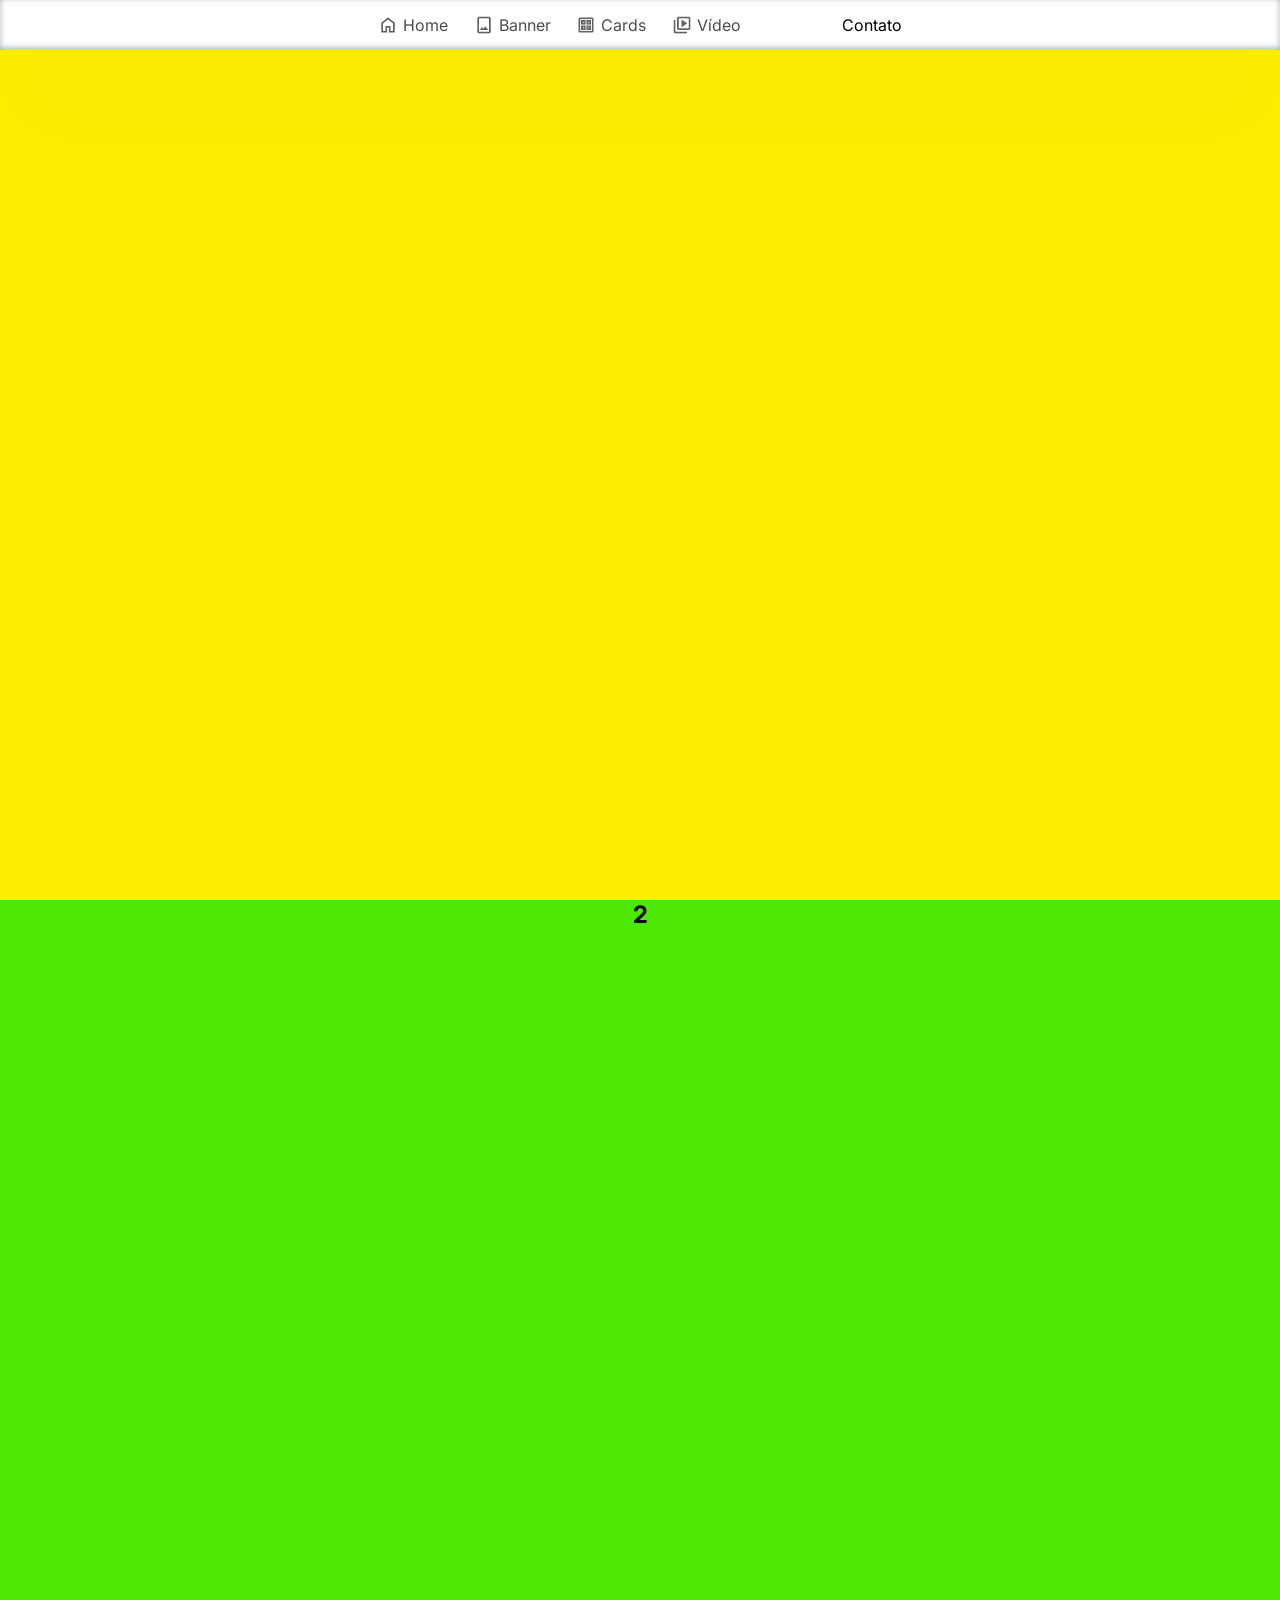
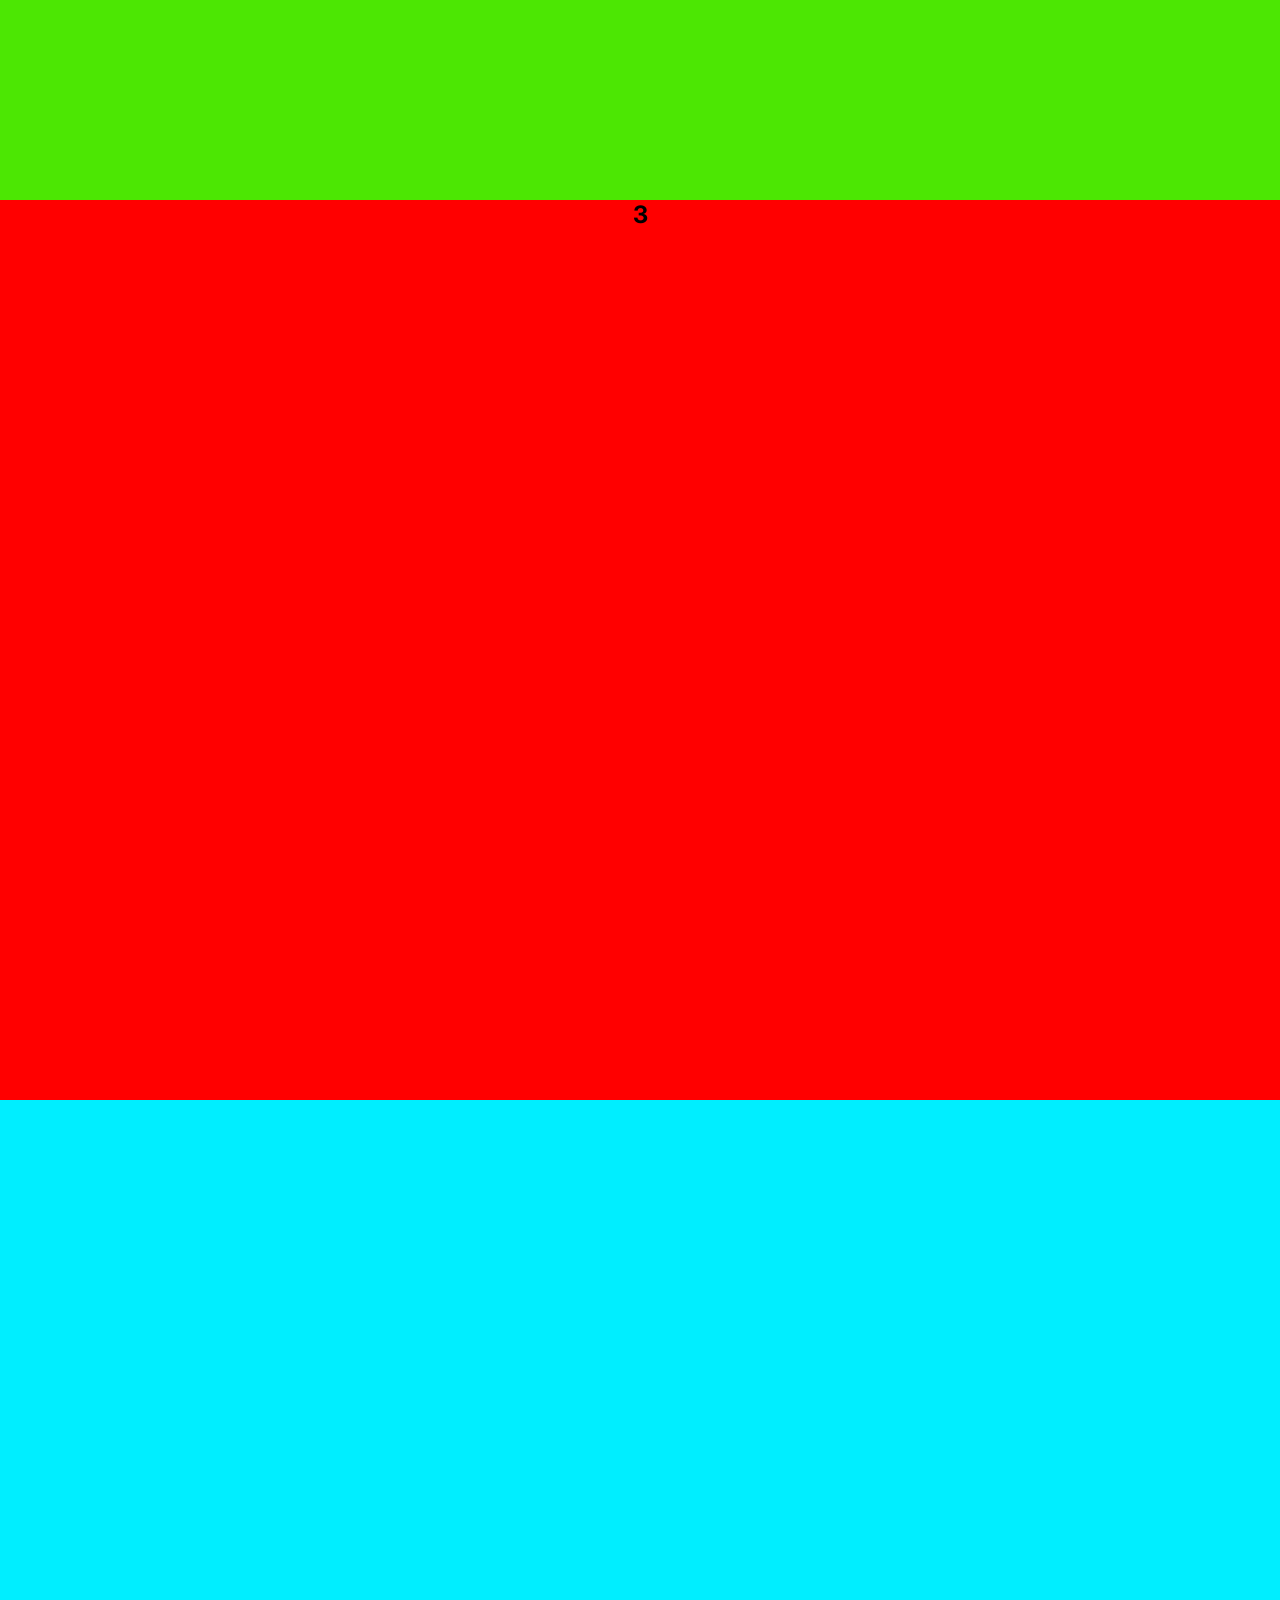
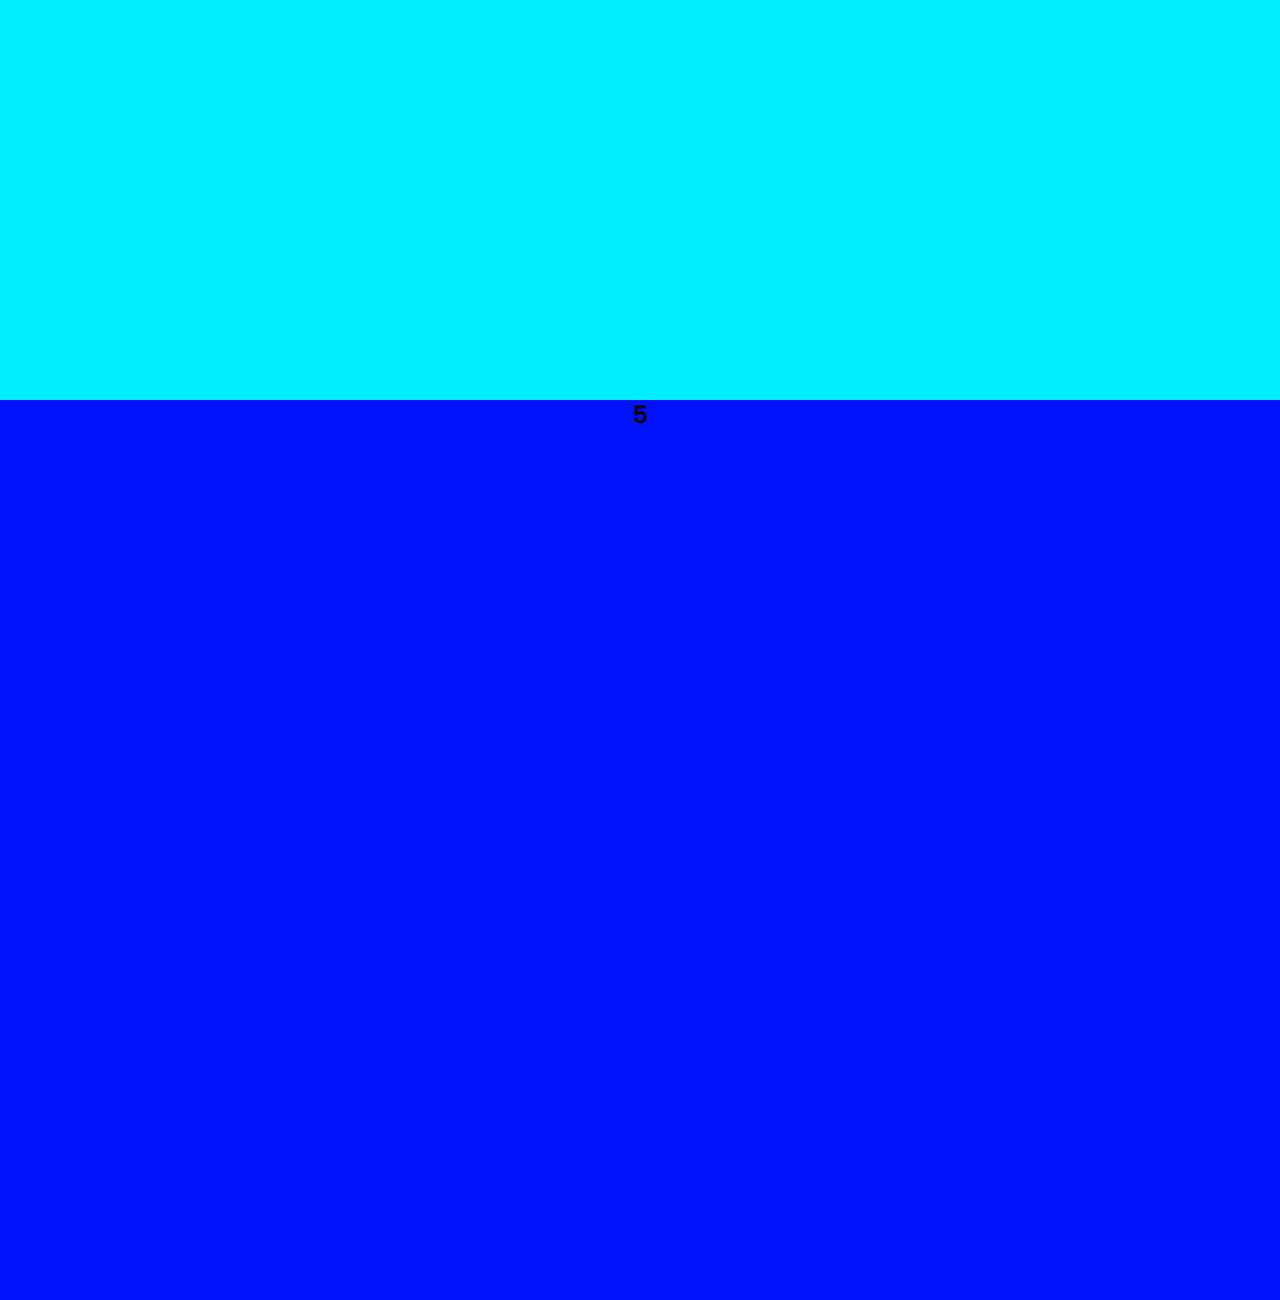
==== lp/src/index.html @ 717757a1 "Add files via upload" ====
<!doctype html>
<html lang="en">
  <head>
    <meta charset="UTF-8" />
    <meta name="viewport" content="width=device-width, initial-scale=1.0" />
    <title>Home Page</title>

    <link rel="stylesheet" href="style.css" />
  </head>

  <style>
    @import url("https://fonts.googleapis.com/css2?family=Inter&display=swap");
  </style>

  <body>
    <nav>
      <span class="navItem" onclick="navTo('s1')">
        <img src="../icons/home_24dp_1F1F1F_FILL0_wght400_GRAD0_opsz24.png" alt="Home" />
        <p>Home</p>
      </span>

      <span class="navItem" onclick="navTo('s2')">
        <img src="../icons/planner_banner_ad_pt_24dp_1F1F1F_FILL0_wght400_GRAD0_opsz24.png" alt="Banner" />
        <p>Banner</p>
      </span>

      <span class="navItem" onclick="navTo('s3')">
        <img src="../icons/cards_24dp_1F1F1F_FILL0_wght400_GRAD0_opsz24.png" alt="Products" />
        <p>Cards</p>
      </span>

      <span class="navItem" onclick="navTo('s4')">
        <img src="../icons/video_library_24dp_1F1F1F_FILL0_wght400_GRAD0_opsz24.png" alt="Vídeo" />
        <p>Vídeo</p>
      </span>

      <span class="navItem" onclick="navTo('s5')"> </span>
        <img src="../icons/png.png" alt="Contato" />
        <p>Contato</p>
      </span>
    </nav>

    <main>
      <section id="s1">
        <h1>1</h1>
      </section>

      <section id="s2">
        <h1>2</h1>
      </section>

      <section id="s3">
        <h1>3</h1>
      </section>

      <section id="s4">
        <iframe width="560" height="315" src="https://www.youtube.com/embed/GpQSUjNsNm0?si=pp4k_zZTTJQQn3yz" title="YouTube video player" frameborder="0" allow="accelerometer; autoplay; clipboard-write; encrypted-media; gyroscope; picture-in-picture; web-share" referrerpolicy="strict-origin-when-cross-origin" allowfullscreen></iframe>
      </section>

      <section id="s5">
        <h1>5</h1>
      </section>
    </main>

    <footer></footer>
  </body>
</html>
---- lp/src/style.css ----
* {
  margin: 0;
  padding: 0;
  box-sizing: border-box;
  scroll-behavior: smooth;
}

body {
  font-family: "Inter", sans-serif;
}

nav {
  position: fixed;
  background-color: white;
  width: 100%;
  height: 50px;
  display: flex;
  align-items: center;
  justify-content: center;
  gap: 2vw;
  box-shadow:
    rgba(50, 50, 93, 0.25) 0px 50px 100px -20px,
    rgba(0, 0, 0, 0.3) 0px 30px 60px -30px,
    rgba(10, 37, 64, 0.35) 0px -2px 6px 0px inset;
}

a {
  text-decoration: none;
  color: inherit;
}

.navItem {
  display: flex;
  align-items: center;
  justify-content: center;
  gap: 5px;
  opacity: 0.7;
  transition: all 200ms ease-in-out;
}

.navItem:hover {
  opacity: 1;
  cursor: pointer;
}

.navItem img {
  width: 20px;
  height: auto;
}

section {
  min-height: 100vh;
  height: auto;
  text-align: center;
}

#s1 {
  background-color: rgb(255, 238, 0);
}
#s2 {
  background-color: rgb(76, 231, 3);
}
#s3 {
  background-color: rgb(255, 0, 0);
}
#s4 {
  background-color: rgb(0, 238, 255);
}
#s5 {
  background-color: rgb(0, 17, 255);
}

@media (width <= 800px) {
  nav {
    height: 80px;
    gap: 5vw;
  }

  .navItem img {
    width: 50px;
  }

  .navWords {
    display: none;
  }
}
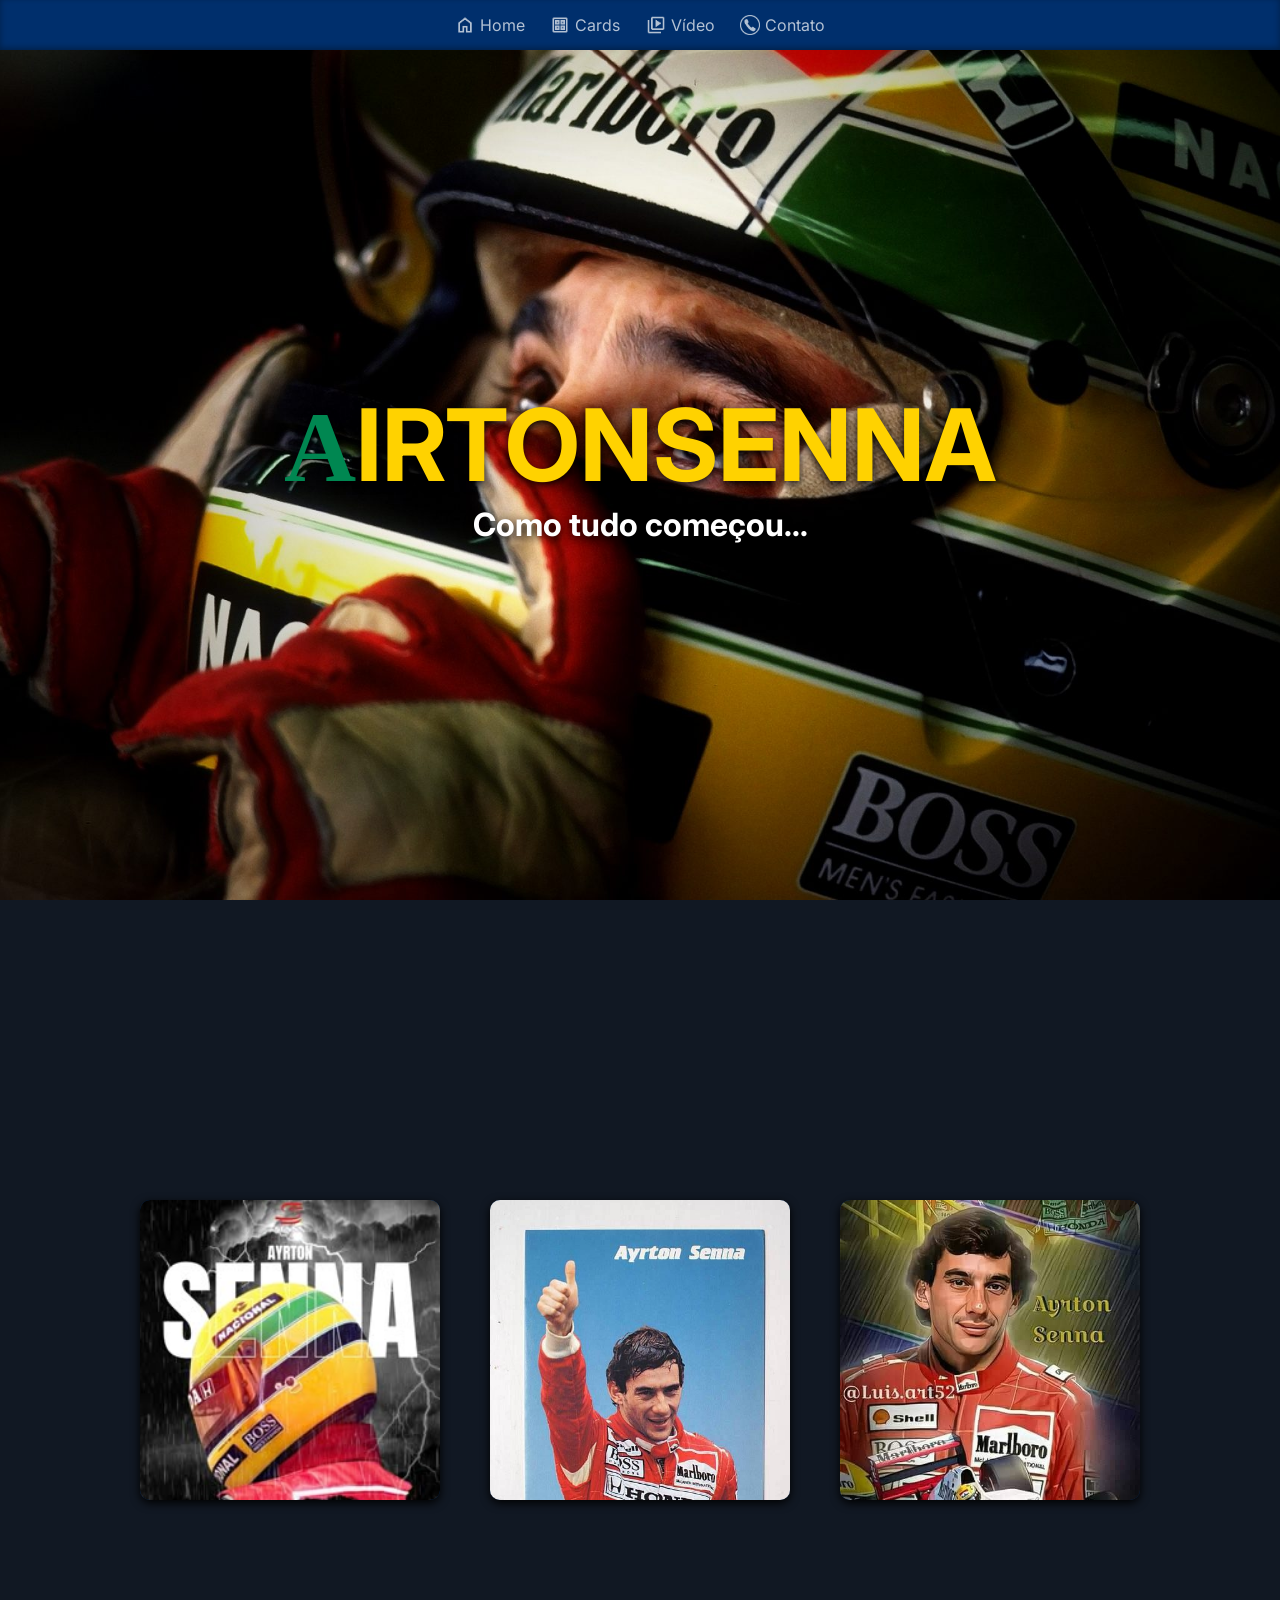
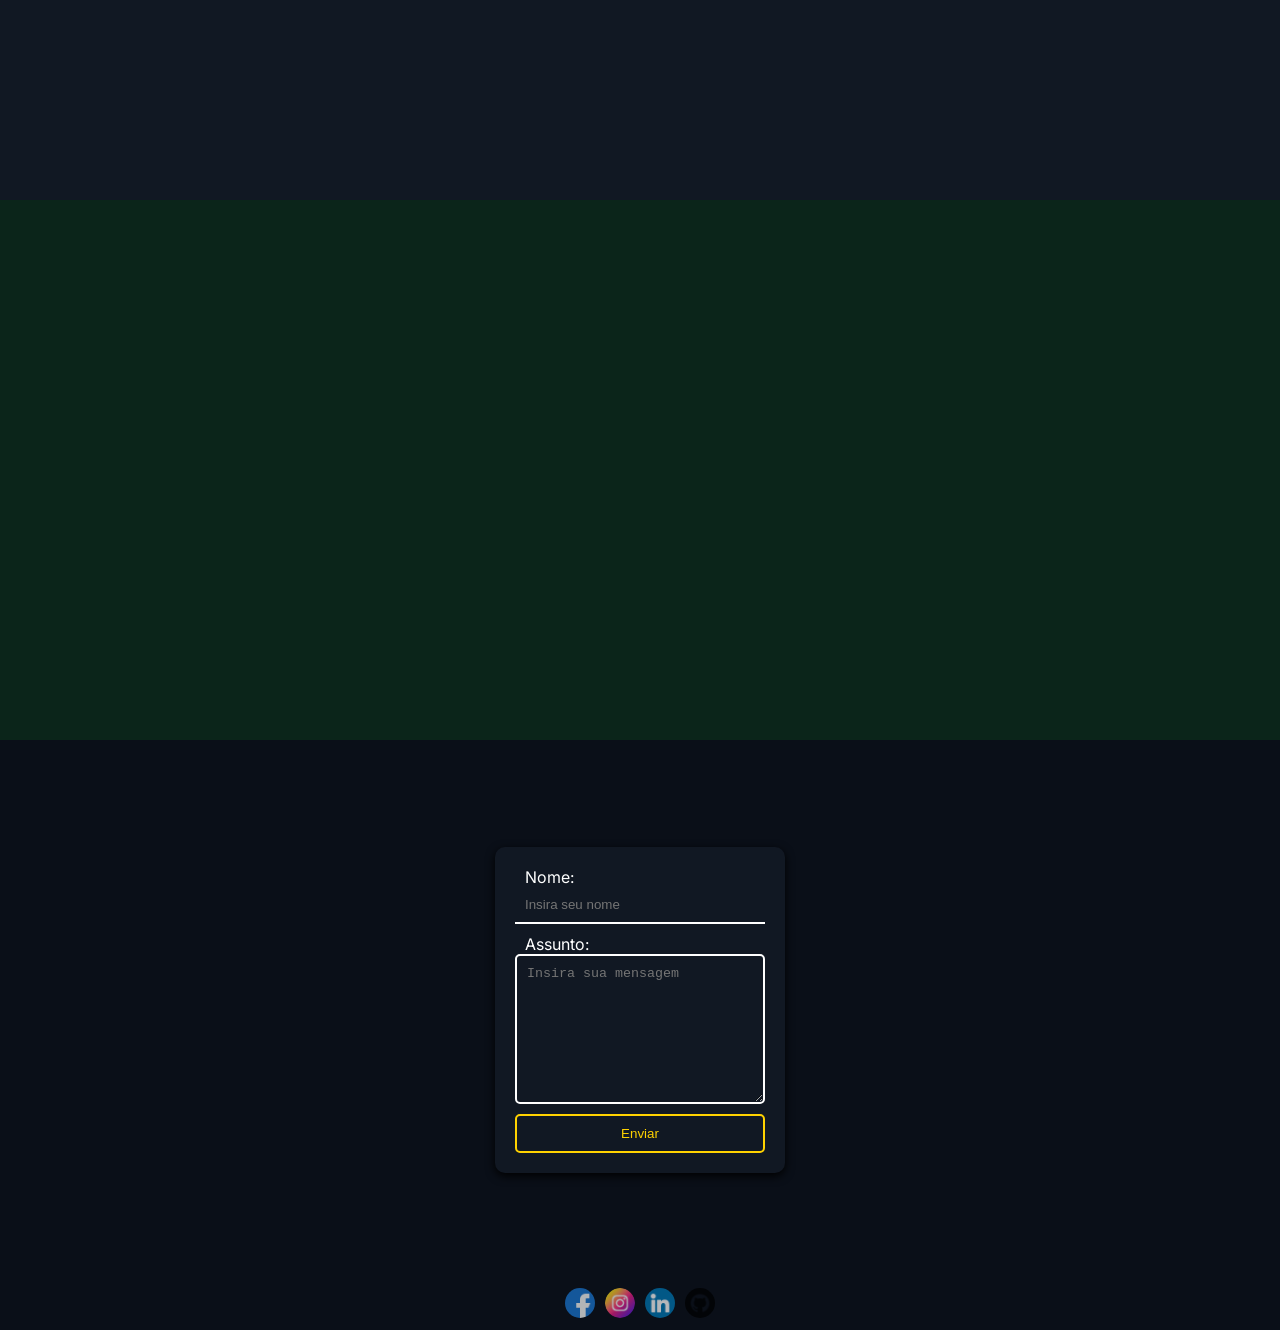
==== commit 876fe713: "Add files via upload" ====
--- a/lp/src/index.html
+++ b/lp/src/index.html
@@ -4,64 +4,122 @@
     <meta charset="UTF-8" />
     <meta name="viewport" content="width=device-width, initial-scale=1.0" />
     <title>Home Page</title>
-
     <link rel="stylesheet" href="style.css" />
+    <link rel="preconnect" href="https://fonts.googleapis.com" />
+    <link rel="preconnect" href="https://fonts.gstatic.com" crossorigin />
+    <link
+      href="https://fonts.googleapis.com/css2?family=Inter:ital,opsz,wght@0,14..32,100..900;1,14..32,100..900&display=swap"
+      rel="stylesheet"
+    />
   </head>
-
-  <style>
-    @import url("https://fonts.googleapis.com/css2?family=Inter&display=swap");
-  </style>
-
   <body>
     <nav>
       <span class="navItem" onclick="navTo('s1')">
-        <img src="../icons/home_24dp_1F1F1F_FILL0_wght400_GRAD0_opsz24.png" alt="Home" />
-        <p>Home</p>
+        <img
+          src="../icons/home_24dp_1F1F1F_FILL0_wght400_GRAD0_opsz24.png"
+          alt="Home"
+        />
+        <p class="navWords">Home</p>
       </span>
-
-      <span class="navItem" onclick="navTo('s2')">
-        <img src="../icons/planner_banner_ad_pt_24dp_1F1F1F_FILL0_wght400_GRAD0_opsz24.png" alt="Banner" />
-        <p>Banner</p>
+      <span class="navItem" onclick="navTo('s3')">
+        <img
+          src="../icons/cards_24dp_1F1F1F_FILL0_wght400_GRAD0_opsz24.png"
+          alt="Products"
+        />
+        <p class="navWords">Cards</p>
       </span>
-
-      <span class="navItem" onclick="navTo('s3')">
-        <img src="../icons/cards_24dp_1F1F1F_FILL0_wght400_GRAD0_opsz24.png" alt="Products" />
-        <p>Cards</p>
+      <span class="navItem" onclick="navTo('s4')">
+        <img
+          src="../icons/video_library_24dp_1F1F1F_FILL0_wght400_GRAD0_opsz24.png"
+          alt="Vídeo"
+        />
+        <p class="navWords">Vídeo</p>
       </span>
-
-      <span class="navItem" onclick="navTo('s4')">
-        <img src="../icons/video_library_24dp_1F1F1F_FILL0_wght400_GRAD0_opsz24.png" alt="Vídeo" />
-        <p>Vídeo</p>
-      </span>
-
-      <span class="navItem" onclick="navTo('s5')"> </span>
-        <img src="../icons/png.png" alt="Contato" />
-        <p>Contato</p>
+      <span class="navItem" onclick="navTo('s5')">
+        <img src="../icons/contact-icon-png-15.png" alt="WhatsApp" />
+        <p class="navWords">Contato</p>
       </span>
     </nav>
 
     <main>
-      <section id="s1">
-        <h1>1</h1>
+      <section id="s1" class="s1">
+        <h1>AirtonSenna</h1>
+        <h2>Como tudo começou...</h2>
       </section>
 
-      <section id="s2">
-        <h1>2</h1>
+      <section id="s3" class="s3">
+        <div class="card">
+          <img src="../images/02.jpg" alt="" />
+          <div class="textCard">
+            <h4>AIRTONSENNA 01</h4>
+            <p>Lorem ipsum dolor sit amet consectetur adipisicing elit.</p>
+          </div>
+        </div>
+
+        <div class="card">
+          <img src="../images/01.jpg" alt="" />
+          <div class="textCard">
+            <h4>AIRTONSENNA 02</h4>
+            <p>Lorem ipsum dolor sit amet consectetur adipisicing elit.</p>
+          </div>
+        </div>
+
+        <div class="card">
+          <img src="../images/03.jpg" alt="" />
+          <div class="textCard">
+            <h4>AIRTONSENNA 03</h4>
+            <p>Lorem ipsum dolor sit amet consectetur adipisicing elit.</p>
+          </div>
+        </div>
       </section>
 
-      <section id="s3">
-        <h1>3</h1>
+      <section id="s4" class="s4">
+        <iframe
+          width="560"
+          height="315"
+          src="https://www.youtube.com/embed/llTiTgRn9SI?si=OHSG128jERx0YwC1"
+          title="YouTube video player"
+          frameborder="0"
+          allow="
+            accelerometer;
+            autoplay;
+            clipboard-write;
+            encrypted-media;
+            gyroscope;
+            picture-in-picture;
+            web-share;
+          "
+          referrerpolicy="strict-origin-when-cross-origin"
+          allowfullscreen
+        ></iframe>
       </section>
 
-      <section id="s4">
-        <iframe width="560" height="315" src="https://www.youtube.com/embed/GpQSUjNsNm0?si=pp4k_zZTTJQQn3yz" title="YouTube video player" frameborder="0" allow="accelerometer; autoplay; clipboard-write; encrypted-media; gyroscope; picture-in-picture; web-share" referrerpolicy="strict-origin-when-cross-origin" allowfullscreen></iframe>
-      </section>
-
-      <section id="s5">
-        <h1>5</h1>
+      <section id="s5" class="s5">
+        <div class="formulario">
+          <label for="nome">Nome:</label>
+          <input type="text" id="nome" placeholder="Insira seu nome" />
+          <label for="assunto">Assunto:</label>
+          <textarea id="assunto" placeholder="Insira sua mensagem"></textarea>
+          <button onclick="enviar()">Enviar</button>
+        </div>
       </section>
     </main>
 
-    <footer></footer>
+    <footer>
+      <a href="https://facebook.com" target="_blank" rel="noopener noreferrer">
+        <img width="30px" src="../icons/facebook.png" alt="Facebook" />
+      </a>
+      <a href="https://instagram.com" target="_blank" rel="noopener noreferrer">
+        <img width="30px" src="../icons/instagram.png" alt="Instagram" />
+      </a>
+      <a href="https://linkedin.com" target="_blank" rel="noopener noreferrer">
+        <img width="30px" src="../icons/linkedin.png" alt="Linkedin" />
+      </a>
+      <a href="https://github.com" target="_blank" rel="noopener noreferrer">
+        <img width="30px" src="../icons/github.png" alt="Github" />
+      </a>
+    </footer>
+
+    <script src="script.js"></script>
   </body>
 </html>
--- a/lp/src/style.css
+++ b/lp/src/style.css
@@ -1,17 +1,28 @@
+:root {
+  --lg: #008751;
+  --dg: #002f6c;
+  --b: #fefae0;
+  --lo: #dda15e;
+  --do: #bc6c25;
+  --light: #ffffff;
+  --dark: #0a0f18;
+}
+
 * {
   margin: 0;
   padding: 0;
   box-sizing: border-box;
-  scroll-behavior: smooth;
 }
 
 body {
   font-family: "Inter", sans-serif;
+  overflow-x: hidden;
+  background-color: #0a0f18;
 }
 
 nav {
   position: fixed;
-  background-color: white;
+  background-color: #002f6c;
   width: 100%;
   height: 50px;
   display: flex;
@@ -19,14 +30,16 @@
   justify-content: center;
   gap: 2vw;
   box-shadow:
-    rgba(50, 50, 93, 0.25) 0px 50px 100px -20px,
+    rgba(0, 0, 0, 0.5) 0px 50px 100px -20px,
     rgba(0, 0, 0, 0.3) 0px 30px 60px -30px,
-    rgba(10, 37, 64, 0.35) 0px -2px 6px 0px inset;
-}
-
-a {
-  text-decoration: none;
-  color: inherit;
+    rgba(0, 0, 0, 0.35) 0px -2px 6px 0px inset;
+}
+
+@keyframes deCima {
+  0% {
+    transform: translateY(-80px);
+    opacity: 0;
+  }
 }
 
 .navItem {
@@ -35,42 +48,240 @@
   justify-content: center;
   gap: 5px;
   opacity: 0.7;
+  color: #ffffff;
   transition: all 200ms ease-in-out;
 }
+
 
 .navItem:hover {
   opacity: 1;
+  color: #ffd200;
   cursor: pointer;
 }
 
 .navItem img {
   width: 20px;
   height: auto;
+  filter: brightness(0) invert(1);
 }
 
 section {
   min-height: 100vh;
   height: auto;
+}
+
+.s1 {
+  background-image: url("../images/airton.jpg");
+  background-position: center;
+  background-repeat: no-repeat; 
+  background-size: cover;
+  background-attachment: fixed;
+  display: flex;
+  flex-direction: column;
+  align-items: center;
+  justify-content: center;
+  padding: 20px;
+}
+
+.s1 h1 {
+  font-size: 100px;
+  /* word-break: break-all; */
+  color: #ffd200;
+  text-transform: uppercase;
+  text-shadow: 0px 3px 10px #000000;
+  width: 100%;
   text-align: center;
-}
-
-#s1 {
-  background-color: rgb(255, 238, 0);
-}
-#s2 {
-  background-color: rgb(76, 231, 3);
-}
-#s3 {
-  background-color: rgb(255, 0, 0);
-}
-#s4 {
-  background-color: rgb(0, 238, 255);
-}
-#s5 {
-  background-color: rgb(0, 17, 255);
-}
-
-@media (width <= 800px) {
+  padding-top: 3vh;
+  animation: esquerda 2s ease-in-out;
+}
+
+.s1 h1::first-letter {
+  font-family: "Georgia", serif;
+  color: #008751;
+}
+
+@keyframes esquerda {
+  0% {
+    transform: translateX(-50px);
+    opacity: 0;
+  }
+}
+
+.s1 h2 {
+  color: #ffffff;
+  font-size: 32px;
+  text-shadow: 0px 3px 10px #000000;
+  width: 100%;
+  text-align: center;
+  animation: direta 2s ease-in-out;
+}
+
+
+@keyframes direta {
+  0% {
+    transform: translateX(50px);
+    opacity: 0;
+  }
+}
+
+.s4 {
+  display: flex;
+  align-items: center;
+  justify-content: center;
+  min-height: 60vh;
+  background-color: #0b251a;
+}
+
+.video {
+  width: 560px;
+  height: 315px;
+  box-shadow: 0px 3px 10px #000000;
+  border-radius: 10px;
+}
+
+.s5 {
+  min-height: 60vh;
+  display: flex;
+  align-items: center;
+  justify-content: center;
+  background-color: #0a0f18;
+}
+
+.formulario {
+  background-color: #111823;
+  color: #ffffff;
+  box-shadow: 0px 3px 10px #000000;
+  display: flex;
+  align-items: center;
+  justify-content: center;
+  flex-direction: column;
+  padding: 20px;
+  border-radius: 10px;
+  gap: 10px;
+}
+
+.formulario label {
+  width: 100%;
+  margin-bottom: -10px;
+  padding-left: 10px;
+}
+
+
+.formulario input {
+  padding: 10px;
+  border: none;
+  background: transparent;
+  color: #ffffff;
+  border-bottom: 2px solid #ffffff;
+  width: 100%;
+}
+
+input:focus {
+  outline: none;
+  color: #ffd200;
+  border-bottom: 2px solid #ffd200;
+}
+
+textarea {
+  max-width: 250px;
+  min-width: 250px;
+  min-height: 150px;
+  max-height: 150px;
+  padding: 10px;
+  border: none;
+  border-radius: 5px;
+  border: 2px solid #ffffff;
+  background: transparent;
+  color: #ffffff;
+}
+
+textarea:focus {
+  outline: none;
+  color: #ffd200;
+  border: 2px solid #ffd200;
+}
+
+button {
+  border: none;
+  border-radius: 5px;
+  border: 2px solid #ffd200;
+  padding: 10px;
+  background: transparent;
+  color: #ffd200;
+  transition: all 200ms linear;
+  width: 100%;
+}
+
+
+button:hover {
+  background: #ffd200;
+  color: #0a0f18;
+  cursor: pointer;
+}
+
+a {
+  text-decoration: none;
+}
+
+.s3 {
+  display: flex;
+  align-items: center;
+  justify-content: center;
+  flex-wrap: wrap;
+  gap: 50px;
+  padding: 100px;
+  background-color: #111823;
+}
+
+.card {
+  background-color: #002f6c;
+  color: #ffffff;
+  font-size: 20px;
+  width: 300px;
+  height: 300px;
+  overflow: hidden;
+  border-radius: 10px;
+  box-shadow: 0px 3px 10px #000000;
+}
+
+.card img {
+  width: 100%;
+  height: auto;
+}
+
+.textCard {
+  padding: 20px;
+}
+
+.textCard h4 {
+  margin-bottom: 10px;
+  color: #ffd200;
+}
+
+
+footer {
+  display: flex;
+  align-items: center;
+  justify-content: center;
+  height: 50px;
+  padding: 10px;
+  gap: 10px;
+  background-color: #0a0f18;
+}
+
+footer a img {
+  border-radius: 999px;
+  opacity: 0.7;
+  transition: all 200ms ease-in-out;
+}
+
+footer a img:hover {
+  opacity: 1;
+  cursor: pointer;
+  transform: scale(1.1) translateY(-5px);
+}
+
+@media (width <=800px) {
   nav {
     height: 80px;
     gap: 5vw;
@@ -83,4 +294,14 @@
   .navWords {
     display: none;
   }
-}
+
+  .video {
+    width: 100%;
+    height: 315px;
+    border-radius: 0px;
+  }
+
+  .s1 {
+    background-image: url("../images/airtonMOB.jpg");
+  }
+}
